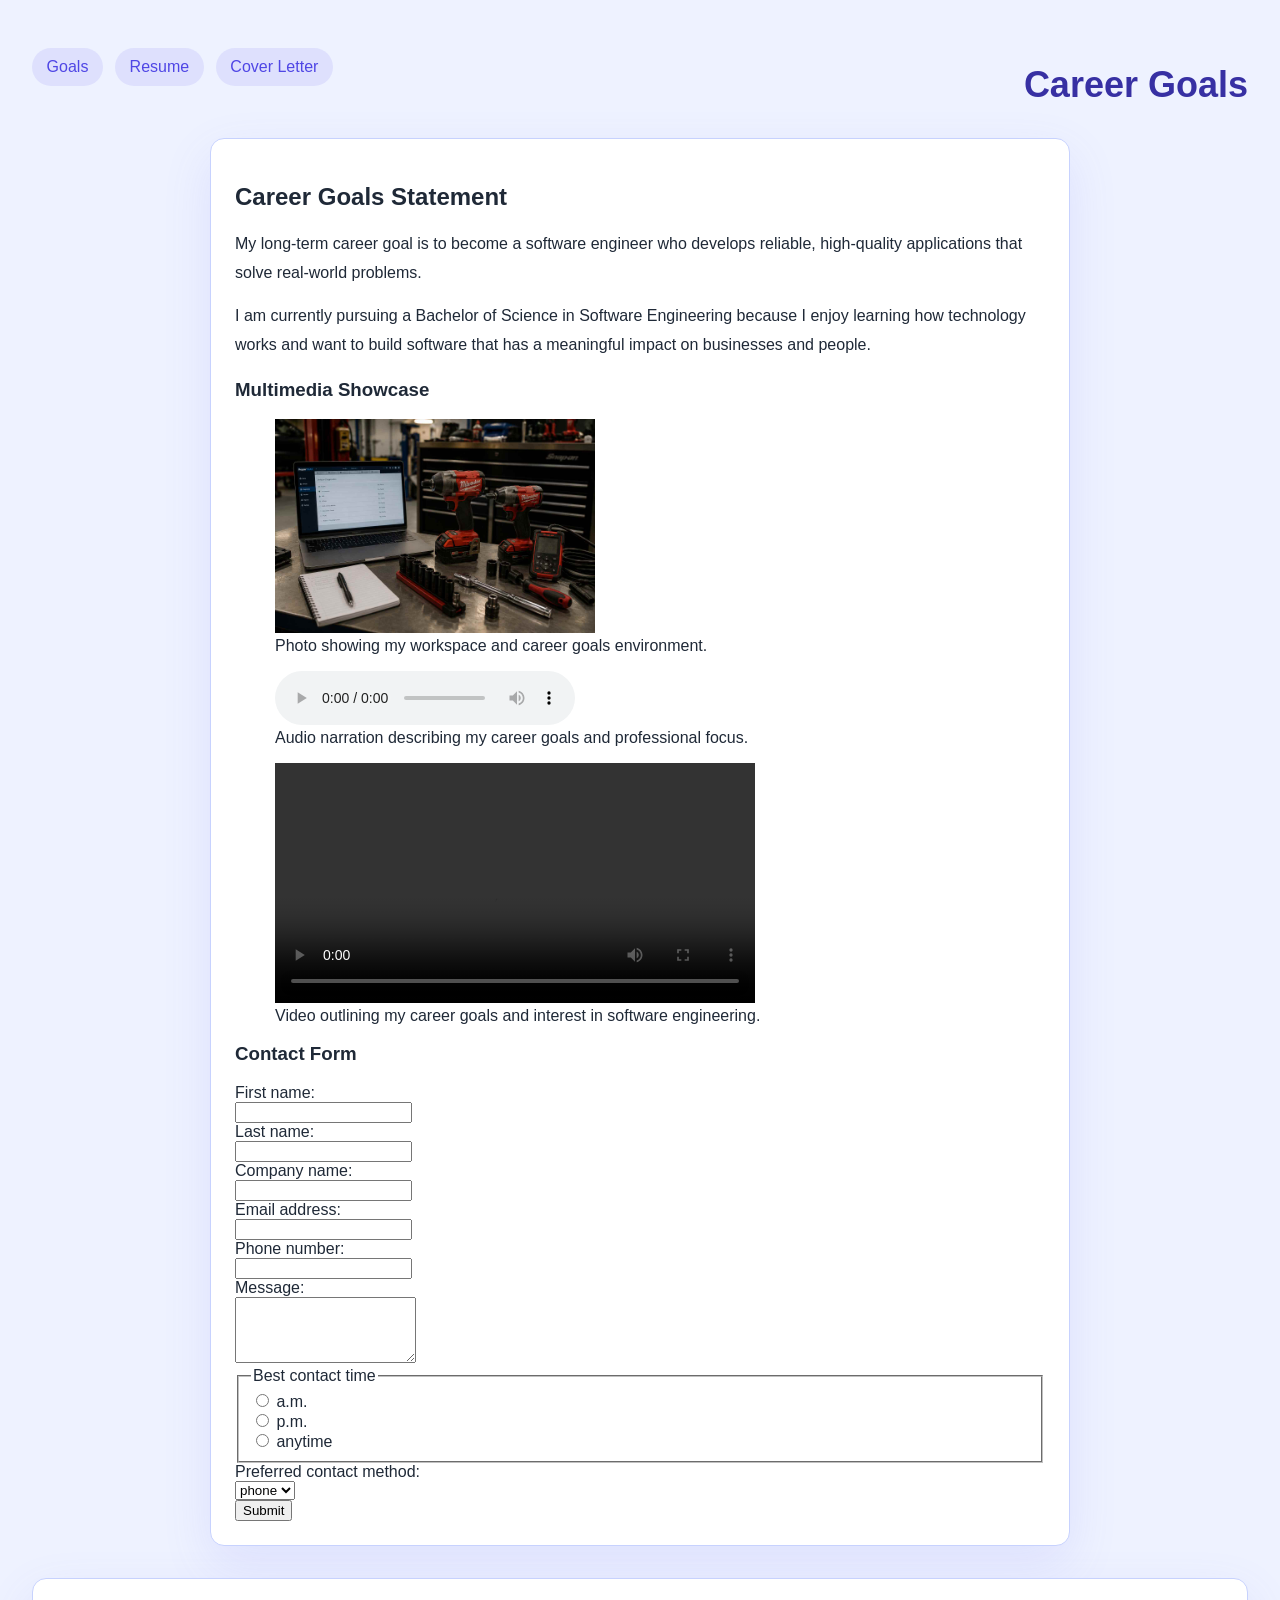
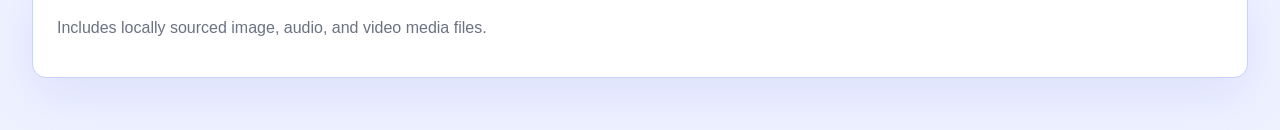
==== index.html @ 95a2d29d "Add files via upload" ====
﻿<!DOCTYPE html>
<html lang="en">
<head>
  <meta charset="UTF-8">
  <meta name="viewport" content="width=device-width, initial-scale=1.0">
  <title>Career Goals</title>
  <link rel="stylesheet" href="styles.css">
</head>
<body>
  <header class="header">
    <nav>
      <a href="goals.html">Goals</a>
      <a href="resume.html.html">Resume</a>
      <a href="cover letter.html">Cover Letter</a>
    </nav>
    <h1 id="page-title">Career Goals</h1>
  </header>

  <main class="main-content card">
    <section>
      <h2>Career Goals Statement</h2>
      <p>My long-term career goal is to become a software engineer who develops reliable, high-quality applications that solve real-world problems.</p>
      <p>I am currently pursuing a Bachelor of Science in Software Engineering because I enjoy learning how technology works and want to build software that has a meaningful impact on businesses and people.</p>
    </section>

    <section>
      <h3>Multimedia Showcase</h3>
      <figure>
        <img src="workspace-wgu-small.jpg" alt="Workspace WGU photo" width="320">
        <figcaption>Photo showing my workspace and career goals environment.</figcaption>
      </figure>
      <figure>
        <audio controls>
          <source src="recording3.m4a" type="audio/mp4">
          Your browser does not support audio playback.
        </audio>
        <figcaption>Audio narration describing my career goals and professional focus.</figcaption>
      </figure>
      <figure>
        <video controls width="480">
          <source src="career-goals-slideshow.mp4" type="video/mp4">
          Your browser does not support video playback.
        </video>
        <figcaption>Video outlining my career goals and interest in software engineering.</figcaption>
      </figure>
    </section>

    <section>
      <h3>Contact Form</h3>
      <form action="https://wp.zybooks.com/form-viewer.php" method="post">
        <div>
          <label for="first-name">First name:</label><br>
          <input type="text" id="first-name" name="first-name" required>
        </div>
        <div>
          <label for="last-name">Last name:</label><br>
          <input type="text" id="last-name" name="last-name" required>
        </div>
        <div>
          <label for="company">Company name:</label><br>
          <input type="text" id="company" name="company-name" required>
        </div>
        <div>
          <label for="email">Email address:</label><br>
          <input type="email" id="email" name="email" required>
        </div>
        <div>
          <label for="phone">Phone number:</label><br>
          <input type="tel" id="phone" name="phone" required>
        </div>
        <div>
          <label for="message">Message:</label><br>
          <textarea id="message" name="message" rows="4" required></textarea>
        </div>
        <fieldset>
          <legend>Best contact time</legend>
          <label><input type="radio" name="contact-time" value="a.m." required> a.m.</label><br>
          <label><input type="radio" name="contact-time" value="p.m."> p.m.</label><br>
          <label><input type="radio" name="contact-time" value="anytime"> anytime</label>
        </fieldset>
        <div>
          <label for="contact-method">Preferred contact method:</label><br>
          <select id="contact-method" name="contact-method">
            <option value="phone">phone</option>
            <option value="email">email</option>
            <option value="text">text</option>
          </select>
        </div>
        <button type="submit">Submit</button>
      </form>
    </section>
  </main>

  <footer class="footer card">
    <p>Includes locally sourced image, audio, and video media files.</p>
  </footer>
</body>
</html>
---- styles.css ----
/* Shared stylesheet for all pages */
/* Universal selector */
* { box-sizing: border-box; }

/* Element selector */
body {
  font: 16px 'Segoe UI', Tahoma, Geneva, Verdana, sans-serif;
  color: #1f2937; /* color property */
  background-color: #eef2ff; /* background-color property */
  margin: 0; /* margin property */
  padding: 2rem; /* padding property */
}

/* ID selector */
#page-title {
  color: #3730a3; /* color */
  font-size: 2.25rem; /* font property */
  font-style: normal; /* font-style property */
  margin-bottom: 0.5rem;
}

/* Class selector */
.card {
  background-color: #ffffff; /* background-color */
  border: 1px solid #c7d2fe; /* border property */
  padding: 1.5rem; /* padding */
  margin-bottom: 1.25rem; /* margin */
  border-radius: 14px;
  box-shadow: 0 18px 50px rgba(99, 102, 241, 0.12);
}

/* Descendant selector */
.main-content p {
  line-height: 1.8;
  margin: 0.9rem 0;
}

/* Navigation styling */
nav {
  display: flex;
  flex-wrap: wrap;
  gap: 0.75rem;
  justify-content: center;
  padding: 1rem 0;
  margin-bottom: 1.25rem;
}

nav a {
  color: #4f46e5;
  text-decoration: none;
  background-color: rgba(79, 70, 229, 0.1);
  padding: 0.55rem 0.85rem;
  border-radius: 999px;
  border: 1px solid transparent;
  transition: background-color 0.2s ease, border-color 0.2s ease, color 0.2s ease;
}

/* Pseudo-class selector */
a:hover {
  color: #2563eb;
  text-decoration: underline;
}

a:focus {
  outline: 3px solid #7c3aed;
  outline-offset: 3px;
}

/* List-style property */
ul, ol {
  margin-left: 1.25rem;
  padding-left: 0.5rem;
  list-style-type: disc; /* list-style property */
}

/* Additional utility classes to show usage */
.header {
  display: flex;
  justify-content: space-between;
  align-items: center;
  gap: 1rem;
  margin-bottom: 1rem;
}

.name {
  font-weight: 700;
}

.meta {
  color: #475569;
  font-style: italic; /* font-style property used */
}

/* Layout helpers */
.page {
  max-width: 900px;
  margin: 0 auto;
}

.main-content {
  max-width: 860px;
  margin: 0 auto;
}

footer.footer {
  margin-top: 2rem;
  color: #6b7280;
}
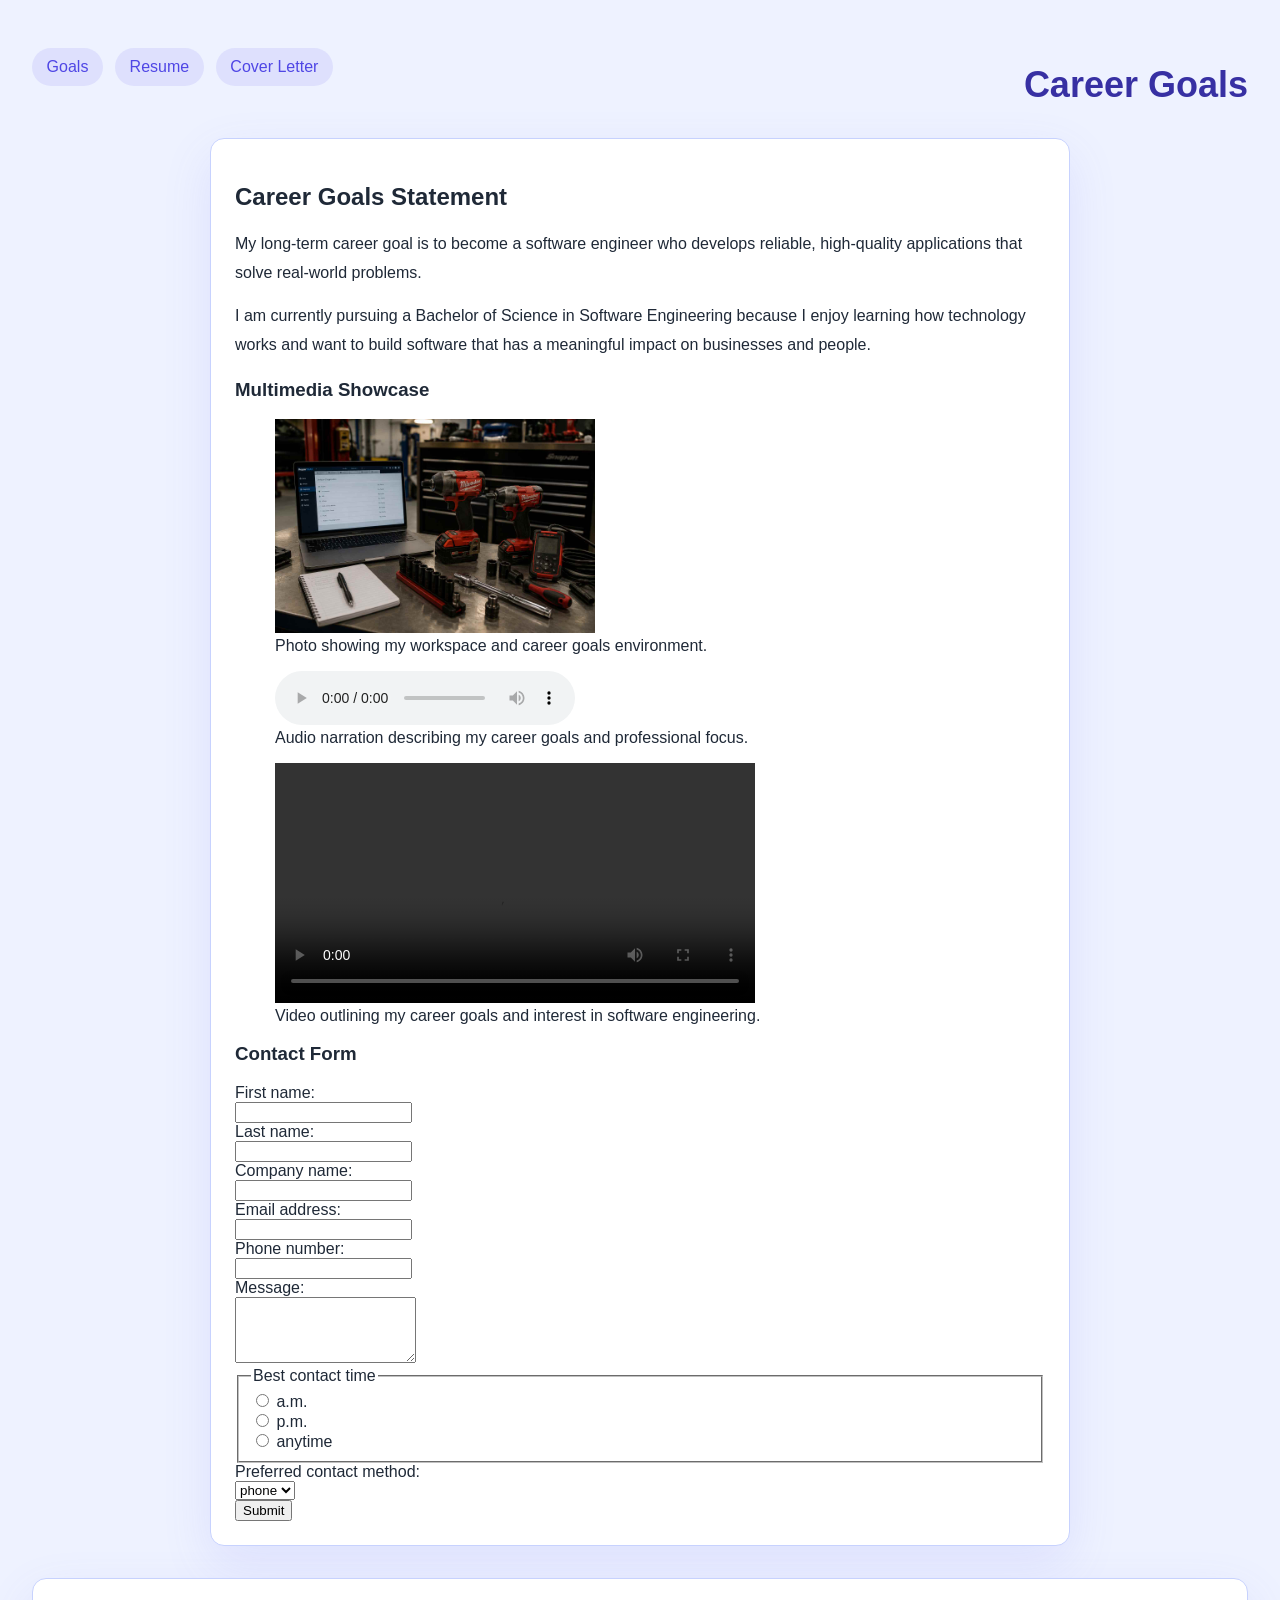
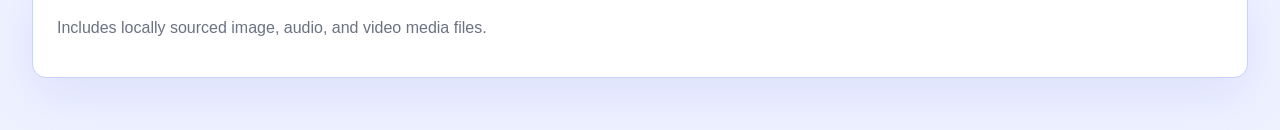
==== commit 5c7f8758: "Add files via upload" ====
--- a/index.html
+++ b/index.html
@@ -9,7 +9,7 @@
 <body>
   <header class="header">
     <nav>
-      <a href="goals.html">Goals</a>
+      <a href="index.html">Goals</a>
       <a href="resume.html.html">Resume</a>
       <a href="cover letter.html">Cover Letter</a>
     </nav>
